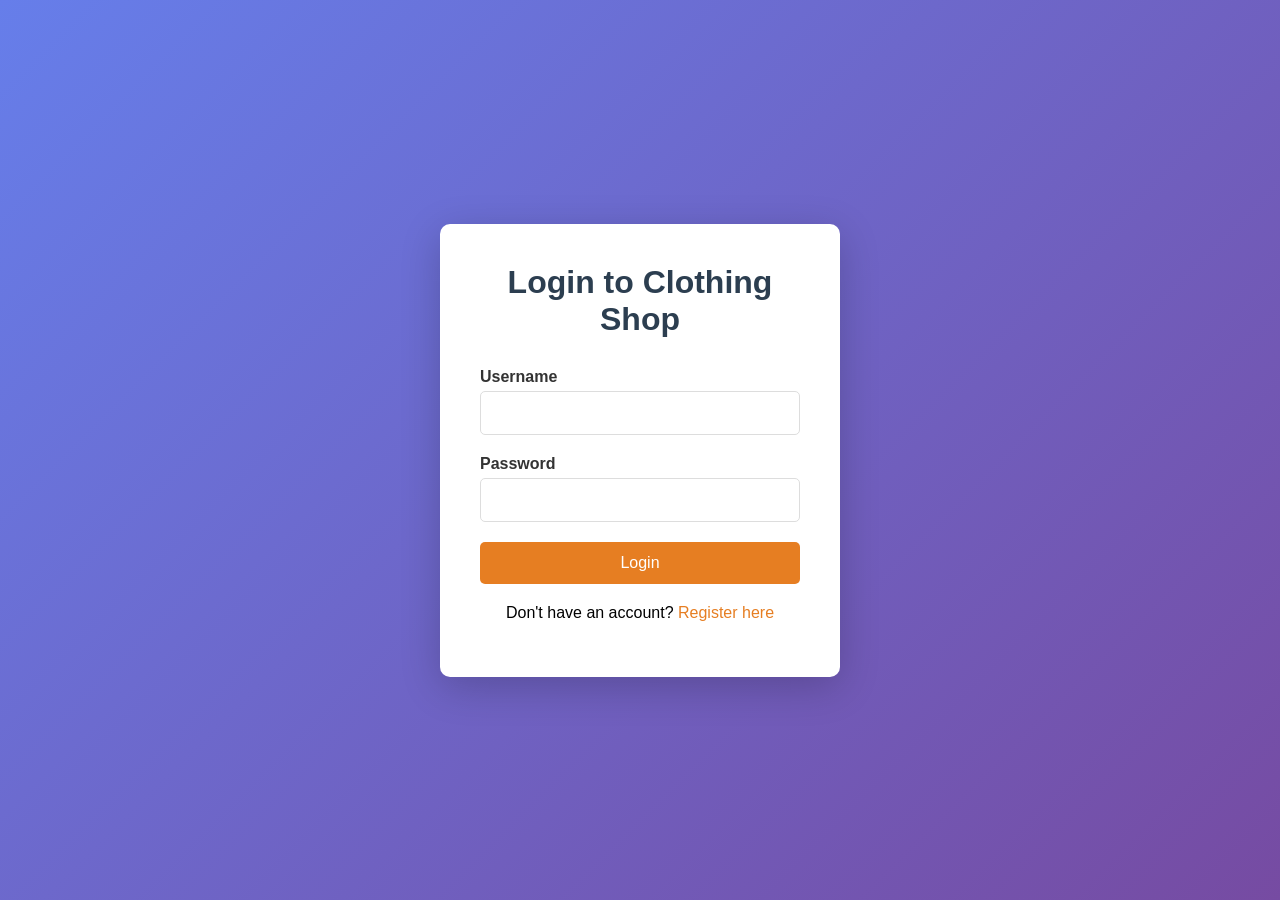
==== src/main/resources/static/login.html @ c69e8b22 "feat: added register and login endpoints" ====
<!DOCTYPE html>
<html lang="en">
<head>
    <meta charset="UTF-8">
    <meta name="viewport" content="width=device-width, initial-scale=1.0">
    <title>Login - Clothing Shop</title>
    <style>
        * {
            margin: 0;
            padding: 0;
            box-sizing: border-box;
        }
        body {
            font-family: 'Segoe UI', Tahoma, Geneva, Verdana, sans-serif;
            background: linear-gradient(135deg, #667eea 0%, #764ba2 100%);
            min-height: 100vh;
            display: flex;
            justify-content: center;
            align-items: center;
        }
        .login-container {
            background: white;
            padding: 40px;
            border-radius: 10px;
            box-shadow: 0 10px 40px rgba(0,0,0,0.2);
            width: 100%;
            max-width: 400px;
        }
        h1 {
            text-align: center;
            color: #2c3e50;
            margin-bottom: 30px;
        }
        .form-group {
            margin-bottom: 20px;
        }
        label {
            display: block;
            margin-bottom: 5px;
            color: #333;
            font-weight: bold;
        }
        input {
            width: 100%;
            padding: 12px;
            border: 1px solid #ddd;
            border-radius: 5px;
            font-size: 16px;
        }
        button {
            width: 100%;
            padding: 12px;
            background: #e67e22;
            color: white;
            border: none;
            border-radius: 5px;
            font-size: 16px;
            cursor: pointer;
            transition: background 0.3s;
        }
        button:hover {
            background: #d35400;
        }
        .error {
            color: #e74c3c;
            text-align: center;
            margin-top: 15px;
        }
        .register-link {
            text-align: center;
            margin-top: 20px;
        }
        .register-link a {
            color: #e67e22;
            text-decoration: none;
        }
    </style>
</head>
<body>
    <div class="login-container">
        <h1>Login to Clothing Shop</h1>
        
        <form action="/login" method="post">
            <div class="form-group">
                <label>Username</label>
                <input type="text" name="username" required>
            </div>
            <div class="form-group">
                <label>Password</label>
                <input type="password" name="password" required>
            </div>
            <button type="submit">Login</button>
        </form>
        
        <div class="register-link">
            Don't have an account? <a href="/register.html">Register here</a>
        </div>
        
        <div id="error" class="error"></div>
    </div>
    
    <script>
        // Check for error in URL
        const urlParams = new URLSearchParams(window.location.search);
        if (urlParams.get('error')) {
            document.getElementById('error').textContent = 'Invalid username or password';
        }
    </script>
</body>
</html>
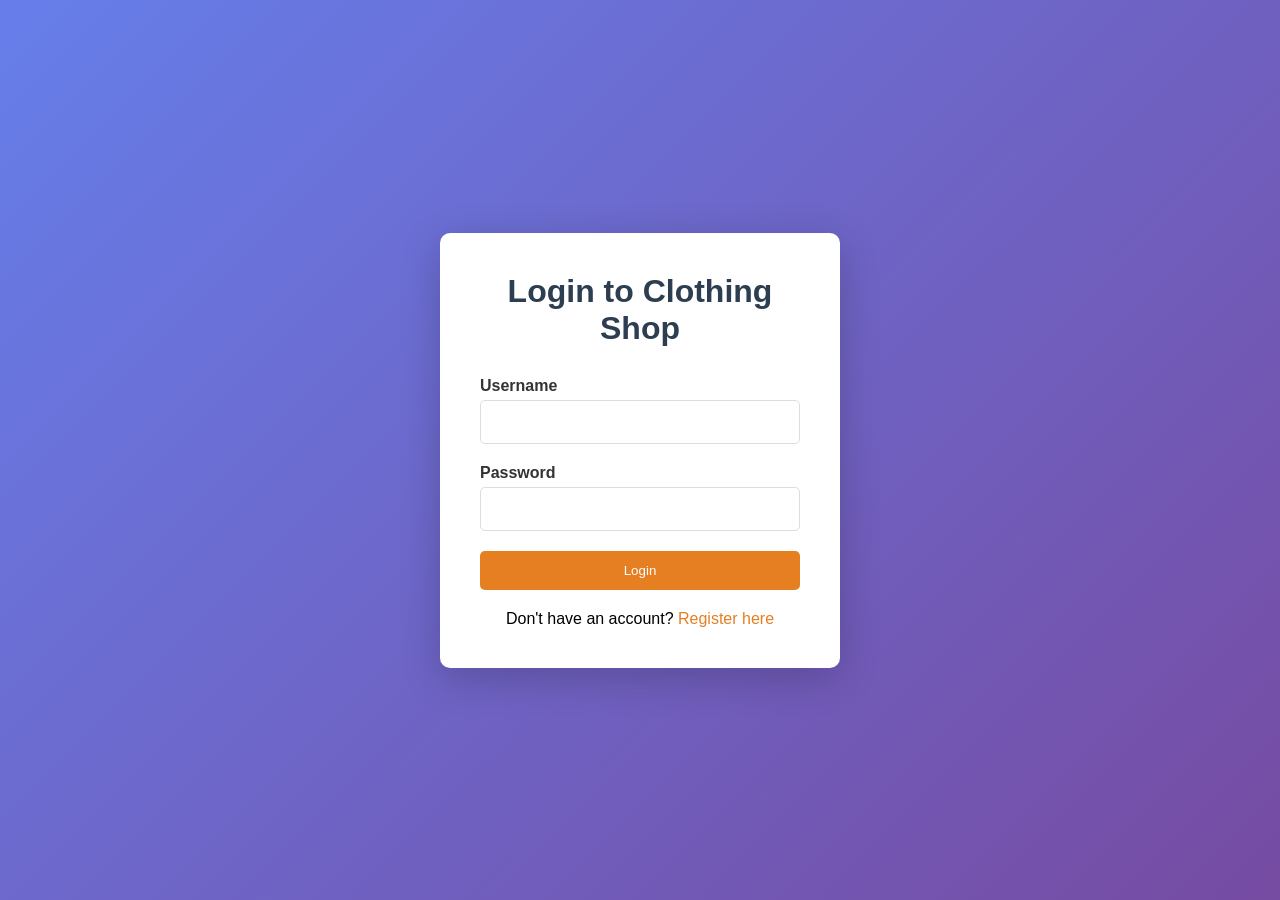
==== commit 214d3bfb: "feat: added global validation error handler" ====
--- a/src/main/resources/static/login.html
+++ b/src/main/resources/static/login.html
@@ -54,17 +54,33 @@
             color: white;
             border: none;
             border-radius: 5px;
-            font-size: 16px;
             cursor: pointer;
             transition: background 0.3s;
         }
-        button:hover {
+        button:hover:not(:disabled) {
             background: #d35400;
         }
-        .error {
-            color: #e74c3c;
+        button:disabled {
+            background: #bdc3c7;
+            cursor: not-allowed;
+            opacity: 0.7;
+        }
+        .message {
+            display: none;
             text-align: center;
             margin-top: 15px;
+            padding: 10px;
+            border-radius: 5px;
+        }
+        .message.error {
+            display: block;
+            color: #e74c3c;
+            background: #ffe6e6;
+        }
+        .message.success {
+            display: block;
+            color: #27ae60;
+            background: #d4edda;
         }
         .register-link {
             text-align: center;
@@ -80,31 +96,127 @@
     <div class="login-container">
         <h1>Login to Clothing Shop</h1>
         
-        <form action="/login" method="post">
+        <form id="loginForm">
             <div class="form-group">
-                <label>Username</label>
-                <input type="text" name="username" required>
+                <label for="username">Username</label>
+                <input type="text" id="username" name="username" required autocomplete="username" aria-label="Username">
             </div>
             <div class="form-group">
-                <label>Password</label>
-                <input type="password" name="password" required>
+                <label for="password">Password</label>
+                <input type="password" id="password" name="password" required autocomplete="current-password" aria-label="Password">
             </div>
-            <button type="submit">Login</button>
+            <button type="submit" id="loginBtn">Login</button>
         </form>
         
         <div class="register-link">
             Don't have an account? <a href="/register.html">Register here</a>
         </div>
         
-        <div id="error" class="error"></div>
+        <div id="message" class="message" role="alert" aria-live="polite"></div>
     </div>
     
     <script>
-        // Check for error in URL
-        const urlParams = new URLSearchParams(window.location.search);
-        if (urlParams.get('error')) {
-            document.getElementById('error').textContent = 'Invalid username or password';
-        }
+        const API_URL = window.location.hostname === 'localhost' && window.location.port === '5500'
+            ? 'http://localhost:8080/api'
+            : '/api';
+
+        // Helper function to get CSRF token from cookie
+        function getCsrfToken() {
+            const name = 'XSRF-TOKEN=';
+            const cookies = document.cookie.split(';');
+            for (let i = 0; i < cookies.length; i++) {
+                const cookie = cookies[i].trim();
+                if (cookie.indexOf(name) === 0) {
+                    return cookie.substring(name.length);
+                }
+            }
+            return null;
+        }
+
+        async function loadCsrfToken() {
+            await fetch(`${API_URL}/products`, {
+                method: 'GET',
+                credentials: 'include'
+            });
+        }
+
+        document.getElementById('loginForm').addEventListener('submit', async (e) => {
+            e.preventDefault();
+            await loadCsrfToken();
+            
+            const username = document.getElementById('username').value.trim();
+            const password = document.getElementById('password').value.trim();
+            const messageDiv = document.getElementById('message');
+            const loginBtn = document.getElementById('loginBtn');
+            
+            // Validate inputs
+            if (!username || !password) {
+                messageDiv.textContent = 'Please enter both username and password';
+                messageDiv.className = 'message error';
+                return;
+            }
+            
+            // Clear previous messages
+            messageDiv.textContent = '';
+            messageDiv.className = 'message';
+            
+            // Disable button to prevent duplicate submissions
+            loginBtn.disabled = true;
+            const originalText = loginBtn.textContent;
+            loginBtn.textContent = 'Logging in...';
+            
+            try {
+                const headers = {
+                    'Content-Type': 'application/json'
+                };
+                
+                // Add CSRF token if available (for Spring Security)
+                const csrfToken = getCsrfToken();
+                if (csrfToken) {
+                    headers['X-XSRF-TOKEN'] = csrfToken;
+                }
+                
+                const response = await fetch(`${API_URL}/auth/login`, {
+                    method: 'POST',
+                    headers: headers,
+                    credentials: 'include',
+                    body: JSON.stringify({ username, password })
+                });
+                
+                let data = {};
+                try {
+                    data = await response.json();
+                } catch (e) {
+                    // Response body is not JSON
+                }
+                
+                if (response.ok) {
+                    messageDiv.textContent = 'Login successful! Redirecting...';
+                    messageDiv.className = 'message success';
+                    
+                    // Redirect to home page
+                    setTimeout(() => {
+                        window.location.href = '/index.html';
+                    }, 1000);
+                } else {
+                    const errorMessage = data.message || data.error || 'Invalid username or password';
+                    messageDiv.textContent = errorMessage;
+                    messageDiv.className = 'message error';
+                    
+                    // Re-enable button on error
+                    loginBtn.disabled = false;
+                    loginBtn.textContent = originalText;
+                }
+            } catch (error) {
+                console.error('Login error:', error);
+                messageDiv.textContent = 'Network error. Please try again.';
+                messageDiv.className = 'message error';
+                
+                // Re-enable button on error
+                loginBtn.disabled = false;
+                loginBtn.textContent = originalText;
+            }
+        });
     </script>
 </body>
-</html>+</html>
